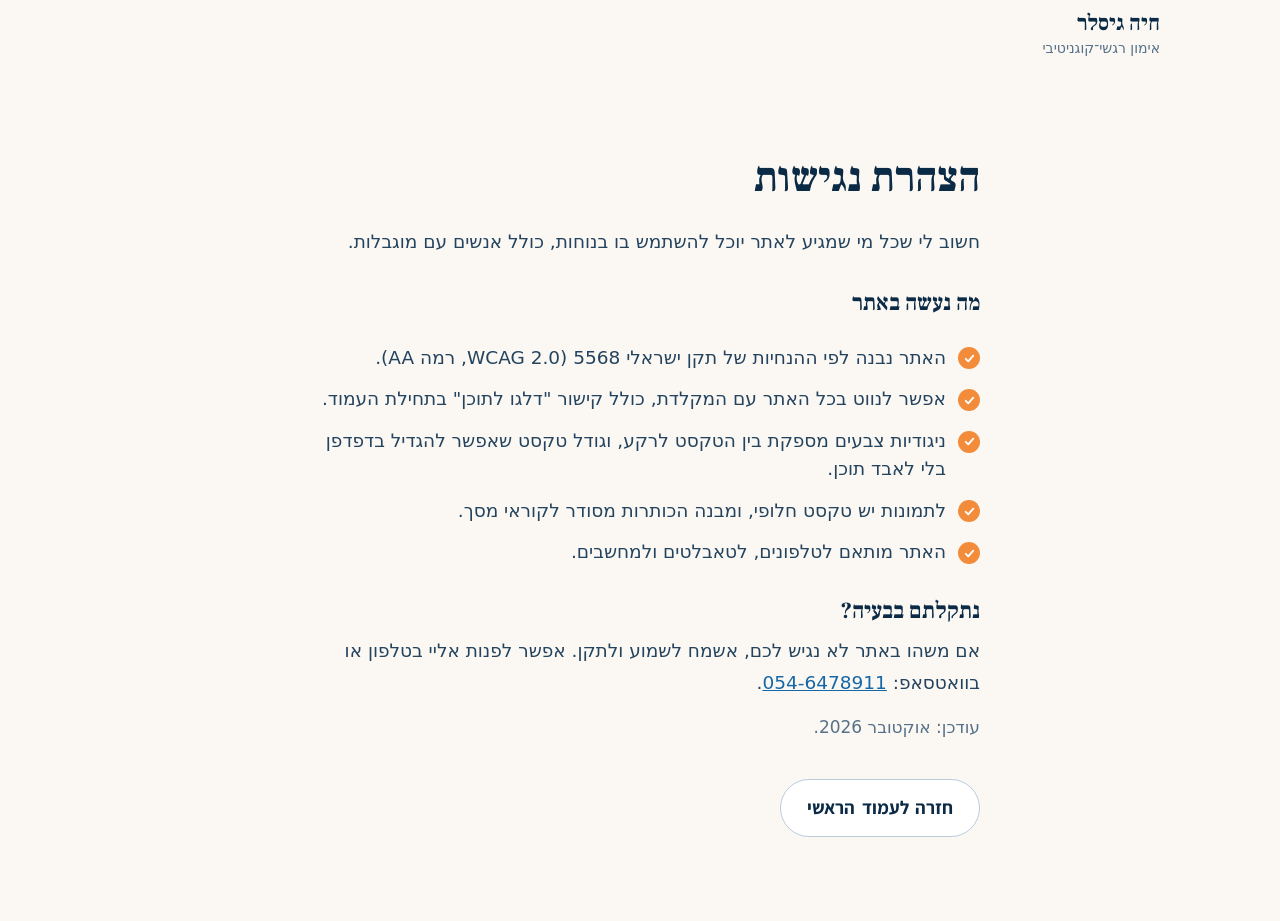
==== accessibility.html @ a6cf813e "website: v1 one-page site from Haya's text, her photo, accessibility page Co-Authored-By: Claude Opu" ====
<!doctype html>
<html lang="he" dir="rtl">
<head>
<meta charset="utf-8">
<meta name="viewport" content="width=device-width,initial-scale=1">
<meta name="robots" content="noindex,nofollow">
<title>הצהרת נגישות | חיה גיסלר</title>
<link rel="stylesheet" href="assets/fonts/fonts.css">
<link rel="stylesheet" href="assets/style.css">
</head>
<body>
<header class="top">
  <div class="wrap"><a class="brand" href="./"><b>חיה גיסלר</b><span>אימון רגשי־קוגניטיבי</span></a></div>
</header>
<main id="main">
<section>
  <div class="wrap narrow">
    <h2>הצהרת נגישות</h2>
    <p>חשוב לי שכל מי שמגיע לאתר יוכל להשתמש בו בנוחות, כולל אנשים עם מוגבלות.</p>
    <h3 style="margin-top:1.4em">מה נעשה באתר</h3>
    <ul class="checks" style="grid-template-columns:1fr">
      <li>האתר נבנה לפי ההנחיות של תקן ישראלי 5568 (<span class="ltr">WCAG 2.0</span>, רמה <span class="ltr">AA</span>).</li>
      <li>אפשר לנווט בכל האתר עם המקלדת, כולל קישור "דלגו לתוכן" בתחילת העמוד.</li>
      <li>ניגודיות צבעים מספקת בין הטקסט לרקע, וגודל טקסט שאפשר להגדיל בדפדפן בלי לאבד תוכן.</li>
      <li>לתמונות יש טקסט חלופי, ומבנה הכותרות מסודר לקוראי מסך.</li>
      <li>האתר מותאם לטלפונים, לטאבלטים ולמחשבים.</li>
    </ul>
    <h3 style="margin-top:1.4em">נתקלתם בבעיה?</h3>
    <p>אם משהו באתר לא נגיש לכם, אשמח לשמוע ולתקן. אפשר לפנות אליי בטלפון או בוואטסאפ: <a href="tel:+972546478911" class="ltr">054-6478911</a>.</p>
    <p class="small">עודכן: אוקטובר 2026.</p>
    <p style="margin-top:2em"><a class="btn btn-line" href="./">חזרה לעמוד הראשי</a></p>
  </div>
</section>
</main>
</body>
</html>
---- assets/fonts/fonts.css ----
@font-face{font-family:'Frank Ruhl Libre';font-style:normal;font-weight:300;font-display:swap;src:url(frank-ruhl-libre-hebrew-300-normal.woff2) format('woff2');unicode-range:U+0307-0308,U+0590-05FF,U+200C-2010,U+20AA,U+25CC,U+FB1D-FB4F}
@font-face{font-family:'Frank Ruhl Libre';font-style:normal;font-weight:300;font-display:swap;src:url(frank-ruhl-libre-latin-300-normal.woff2) format('woff2');unicode-range:U+0000-00FF,U+0131,U+0152-0153,U+02BB-02BC,U+02C6,U+02DA,U+02DC,U+0304,U+0308,U+0329,U+2000-206F,U+20AC,U+2122,U+2191,U+2193,U+2212,U+2215,U+FEFF,U+FFFD}
@font-face{font-family:'Frank Ruhl Libre';font-style:normal;font-weight:700;font-display:swap;src:url(frank-ruhl-libre-hebrew-700-normal.woff2) format('woff2');unicode-range:U+0307-0308,U+0590-05FF,U+200C-2010,U+20AA,U+25CC,U+FB1D-FB4F}
@font-face{font-family:'Frank Ruhl Libre';font-style:normal;font-weight:700;font-display:swap;src:url(frank-ruhl-libre-latin-700-normal.woff2) format('woff2');unicode-range:U+0000-00FF,U+0131,U+0152-0153,U+02BB-02BC,U+02C6,U+02DA,U+02DC,U+0304,U+0308,U+0329,U+2000-206F,U+20AC,U+2122,U+2191,U+2193,U+2212,U+2215,U+FEFF,U+FFFD}
@font-face{font-family:'Frank Ruhl Libre';font-style:normal;font-weight:900;font-display:swap;src:url(frank-ruhl-libre-hebrew-900-normal.woff2) format('woff2');unicode-range:U+0307-0308,U+0590-05FF,U+200C-2010,U+20AA,U+25CC,U+FB1D-FB4F}
@font-face{font-family:'Frank Ruhl Libre';font-style:normal;font-weight:900;font-display:swap;src:url(frank-ruhl-libre-latin-900-normal.woff2) format('woff2');unicode-range:U+0000-00FF,U+0131,U+0152-0153,U+02BB-02BC,U+02C6,U+02DA,U+02DC,U+0304,U+0308,U+0329,U+2000-206F,U+20AC,U+2122,U+2191,U+2193,U+2212,U+2215,U+FEFF,U+FFFD}
@font-face{font-family:'Assistant';font-style:normal;font-weight:400;font-display:swap;src:url(assistant-hebrew-400-normal.woff2) format('woff2');unicode-range:U+0307-0308,U+0590-05FF,U+200C-2010,U+20AA,U+25CC,U+FB1D-FB4F}
@font-face{font-family:'Assistant';font-style:normal;font-weight:400;font-display:swap;src:url(assistant-latin-400-normal.woff2) format('woff2');unicode-range:U+0000-00FF,U+0131,U+0152-0153,U+02BB-02BC,U+02C6,U+02DA,U+02DC,U+0304,U+0308,U+0329,U+2000-206F,U+20AC,U+2122,U+2191,U+2193,U+2212,U+2215,U+FEFF,U+FFFD}
@font-face{font-family:'Assistant';font-style:normal;font-weight:600;font-display:swap;src:url(assistant-hebrew-600-normal.woff2) format('woff2');unicode-range:U+0307-0308,U+0590-05FF,U+200C-2010,U+20AA,U+25CC,U+FB1D-FB4F}
@font-face{font-family:'Assistant';font-style:normal;font-weight:600;font-display:swap;src:url(assistant-latin-600-normal.woff2) format('woff2');unicode-range:U+0000-00FF,U+0131,U+0152-0153,U+02BB-02BC,U+02C6,U+02DA,U+02DC,U+0304,U+0308,U+0329,U+2000-206F,U+20AC,U+2122,U+2191,U+2193,U+2212,U+2215,U+FEFF,U+FFFD}
@font-face{font-family:'Assistant';font-style:normal;font-weight:700;font-display:swap;src:url(assistant-hebrew-700-normal.woff2) format('woff2');unicode-range:U+0307-0308,U+0590-05FF,U+200C-2010,U+20AA,U+25CC,U+FB1D-FB4F}
@font-face{font-family:'Assistant';font-style:normal;font-weight:700;font-display:swap;src:url(assistant-latin-700-normal.woff2) format('woff2');unicode-range:U+0000-00FF,U+0131,U+0152-0153,U+02BB-02BC,U+02C6,U+02DA,U+02DC,U+0304,U+0308,U+0329,U+2000-206F,U+20AC,U+2122,U+2191,U+2193,U+2212,U+2215,U+FEFF,U+FFFD}
@font-face{font-family:'Assistant';font-style:normal;font-weight:800;font-display:swap;src:url(assistant-hebrew-800-normal.woff2) format('woff2');unicode-range:U+0307-0308,U+0590-05FF,U+200C-2010,U+20AA,U+25CC,U+FB1D-FB4F}
@font-face{font-family:'Assistant';font-style:normal;font-weight:800;font-display:swap;src:url(assistant-latin-800-normal.woff2) format('woff2');unicode-range:U+0000-00FF,U+0131,U+0152-0153,U+02BB-02BC,U+02C6,U+02DA,U+02DC,U+0304,U+0308,U+0329,U+2000-206F,U+20AC,U+2122,U+2191,U+2193,U+2212,U+2215,U+FEFF,U+FFFD}
---- assets/style.css ----
/* חיה גיסלר: palette "sky" from brand.md, on a warm paper background */
:root{
  --paper:#FBF8F3; --sky:#EAF5FC; --sky2:#CDE8F7; --line:#DCE6EE;
  --ink:#0B2A45; --ink2:#23435E; --muted:#557089; --head:#1667A6;
  --accent:#F28C3B; --accentDark:#C85F12; --accentText:#B9560F; --deep:#0F3B63;
  --wa:#1DA851;
  --r:18px; --wrap:1080px;
}
*{box-sizing:border-box;margin:0;padding:0}
html{scroll-behavior:smooth;scroll-padding-top:76px}
body{font-family:'Assistant',system-ui,sans-serif;font-size:18.5px;line-height:1.7;color:var(--ink2);background:var(--paper);-webkit-font-smoothing:antialiased;text-rendering:optimizeLegibility}
img{max-width:100%;display:block}
a{color:var(--head)}
p{text-wrap:pretty}
p+p{margin-top:.9em}
b,strong{color:var(--ink);font-weight:700}
.ltr{direction:ltr;unicode-bidi:isolate;white-space:nowrap}
.wrap{max-width:var(--wrap);margin:0 auto;padding:0 20px}
.narrow{max-width:720px}
h1,h2,h3{font-family:'Frank Ruhl Libre',serif;color:var(--ink);line-height:1.2;text-wrap:balance}
h2{font-size:clamp(30px,4.2vw,42px);font-weight:700;margin-bottom:.55em}
h3{font-size:23px;font-weight:700;margin-bottom:.4em}
.kicker{display:block;font-family:'Assistant',sans-serif;font-size:15px;font-weight:700;letter-spacing:.06em;color:var(--accentText);margin-bottom:10px}
.lead{font-size:20.5px;color:var(--ink2)}
section{padding:84px 0}
.tint{background:var(--sky)}
.skip{position:absolute;right:-999px;top:8px;background:#fff;padding:8px 14px;border-radius:8px;z-index:100}
.skip:focus{right:8px}
:focus-visible{outline:3px solid var(--accent);outline-offset:3px;border-radius:4px}

/* buttons */
.btn{display:inline-flex;align-items:center;gap:10px;min-height:50px;padding:12px 26px;border-radius:999px;font-weight:700;font-size:18.5px;text-decoration:none;transition:background .15s,transform .15s}
.btn svg{width:22px;height:22px;flex:none}
.btn-main{background:var(--accent);color:#2A1300}
.btn-main:hover{background:#F59D55}
.btn-line{color:var(--ink);border:1.5px solid #B9CCDB;background:#fff}
.btn-line:hover{border-color:var(--ink)}
.btn:active{transform:translateY(1px)}

/* header */
.top{position:sticky;top:0;z-index:20;background:rgba(251,248,243,.94);backdrop-filter:saturate(1.4) blur(8px);border-bottom:1px solid transparent;transition:border-color .2s}
.top.scrolled{border-color:var(--line)}
.top .wrap{display:flex;align-items:center;justify-content:space-between;gap:20px;height:68px}
.brand{text-decoration:none;color:var(--ink);line-height:1.15}
.brand b{display:block;font-family:'Frank Ruhl Libre',serif;font-size:22px}
.brand span{font-size:14px;color:var(--muted)}
.nav{display:flex;gap:24px;list-style:none}
.nav a{color:var(--ink2);text-decoration:none;font-weight:600;font-size:16.5px}
.nav a:hover{color:var(--head)}
.top .btn{min-height:42px;padding:8px 18px;font-size:16.5px}

/* hero */
.hero{padding:56px 0 76px}
.hero .wrap{display:grid;grid-template-columns:1fr 300px;gap:72px;align-items:center}
.hero h1{font-size:clamp(40px,6vw,66px);font-weight:900;margin-bottom:.25em}
.hero h1 + .sub{font-family:'Frank Ruhl Libre',serif;font-size:clamp(22px,2.6vw,28px);font-weight:700;color:var(--head);line-height:1.35;margin-bottom:22px}
.hero .actions{display:flex;flex-wrap:wrap;gap:12px;margin-top:30px}
.meta{display:flex;flex-wrap:wrap;gap:6px 18px;margin-top:16px;font-size:16px;color:var(--muted)}
.meta span::before{content:"";display:inline-block;width:7px;height:7px;border-radius:50%;background:var(--accent);margin-left:8px;vertical-align:middle}
.portrait{position:relative}
.portrait img{width:100%;height:auto;aspect-ratio:4/4.7;object-fit:cover;object-position:50% 0;border-radius:200px 200px var(--r) var(--r);background:var(--sky2)}
.portrait figcaption{margin-top:12px;text-align:center;font-size:15.5px;color:var(--muted)}
.portrait figcaption b{font-family:'Frank Ruhl Libre',serif;font-size:19px;display:block;color:var(--ink)}

/* intro */
.intro .wrap{max-width:780px}
.pull{font-family:'Frank Ruhl Libre',serif;font-size:clamp(24px,3vw,30px);font-weight:700;color:var(--ink);line-height:1.35;margin:1.1em 0}
.pull.accent{color:var(--accentText)}
.intro .btn{margin-top:8px}

/* who */
.checks{list-style:none;display:grid;grid-template-columns:1fr 1fr;gap:14px 36px;margin:26px 0 30px}
.checks li{position:relative;padding-right:34px;line-height:1.5}
.checks li::before{content:"";position:absolute;right:0;top:.2em;width:22px;height:22px;border-radius:50%;background:var(--accent) url("data:image/svg+xml;utf8,<svg xmlns='http://www.w3.org/2000/svg' viewBox='0 0 24 24'><path d='M6 12.5l4 4 8-9' fill='none' stroke='white' stroke-width='3' stroke-linecap='round' stroke-linejoin='round'/></svg>") center/68% no-repeat}
.note{background:#fff;border-right:4px solid var(--accent);border-radius:10px;padding:20px 24px;font-size:19px;color:var(--ink)}

/* areas */
.areas{display:grid;grid-template-columns:repeat(2,1fr);gap:20px;margin-top:30px}
.area{background:#fff;border:1px solid var(--line);border-radius:var(--r);padding:28px 28px 24px}
.area:first-child{grid-column:1/-1}
.area h3 .ltr{font-family:'Assistant',sans-serif;font-weight:800;letter-spacing:.02em}
.area details{margin-top:10px}
.area summary{cursor:pointer;color:var(--head);font-weight:700;list-style:none;display:inline-flex;align-items:center;gap:6px;min-height:36px}
.area summary::-webkit-details-marker{display:none}
.area summary::after{content:"";width:8px;height:8px;border-left:2px solid currentColor;border-bottom:2px solid currentColor;transform:rotate(-45deg) translateY(-2px);transition:transform .2s}
.area details[open] summary{display:none}
.area details p{margin-top:.9em}

/* steps */
.steps{list-style:none;counter-reset:s;margin-top:34px;display:grid;gap:0}
.steps li{counter-increment:s;position:relative;padding:0 72px 30px 0}
.steps li::before{content:counter(s);position:absolute;right:0;top:-2px;width:48px;height:48px;border-radius:50%;background:#fff;border:2px solid var(--accent);color:var(--accentText);font-family:'Frank Ruhl Libre',serif;font-weight:900;font-size:22px;display:grid;place-items:center}
.steps li::after{content:"";position:absolute;right:23px;top:50px;bottom:4px;width:2px;background:var(--sky2)}
.steps li:last-child::after{display:none}
.steps h3{font-size:22px;margin-bottom:.15em}
.small{font-size:17px;color:var(--muted)}

/* approach */
.pillars{list-style:none;display:grid;grid-template-columns:repeat(5,1fr);gap:14px;margin:30px 0}
.pillars li{background:#fff;border-radius:14px;padding:20px 18px;border-top:4px solid var(--head);line-height:1.5;font-size:17px}
.pillars b{display:block;font-family:'Frank Ruhl Libre',serif;font-size:21px;color:var(--head);margin-bottom:4px}

/* about */
.about .wrap{display:grid;grid-template-columns:.6fr 1.4fr;gap:56px;align-items:start}
.about aside{position:sticky;top:100px}
.about aside blockquote{font-family:'Frank Ruhl Libre',serif;font-size:27px;font-weight:700;color:var(--ink);line-height:1.35;text-wrap:balance}
.about aside blockquote::before{content:"”";display:block;font-size:80px;line-height:.6;color:var(--accent);margin-bottom:8px}
.creds{margin-top:40px;padding-top:32px;border-top:1px solid var(--line)}
.creds ul{list-style:none;display:flex;flex-wrap:wrap;gap:8px;margin:4px 0 18px}
.creds li{background:var(--sky);color:var(--ink);font-weight:600;padding:6px 14px;border-radius:999px;font-size:16.5px}
.draft{margin-top:16px;border:1.5px dashed #E0A36B;background:#FFF6EC;color:#7A4A1E;border-radius:10px;padding:12px 16px;font-size:16px}

/* faq */
.faq details{border-bottom:1px solid var(--line)}
.faq details:first-of-type{border-top:1px solid var(--line)}
.faq summary{cursor:pointer;list-style:none;display:flex;justify-content:space-between;align-items:center;gap:20px;padding:20px 0;font-weight:700;font-size:20px;color:var(--ink)}
.faq summary::-webkit-details-marker{display:none}
.faq summary::after{content:"+";font-size:28px;font-weight:400;color:var(--accentText);line-height:1;transition:transform .2s}
.faq details[open] summary::after{transform:rotate(45deg)}
.faq details p{padding:0 0 22px;max-width:640px}

/* contact */
.contact{background:var(--deep);color:#D9E6F1;padding:88px 0}
.contact h2,.contact b{color:#fff}
.contact .wrap{max-width:760px;text-align:center}
.contact .actions{display:flex;flex-wrap:wrap;justify-content:center;gap:12px;margin:34px 0 18px}
.contact .btn-line{background:transparent;color:#fff;border-color:rgba(255,255,255,.45)}
.contact .btn-line:hover{border-color:#fff}
.sign{margin-top:30px;font-family:'Frank Ruhl Libre',serif;font-size:22px;color:#fff}
.sign small{display:block;font-family:'Assistant',sans-serif;font-size:16px;color:#AFC4D6;margin-top:4px}
.last{margin-top:26px;font-family:'Frank Ruhl Libre',serif;font-size:21px;color:#FFC79A}
footer{background:#0A2D4D;color:#9FB6CA;font-size:15px;padding:22px 0 26px}
footer .wrap{display:flex;flex-wrap:wrap;justify-content:space-between;gap:10px}
footer a{color:#CFE0EE}

/* floating WhatsApp, phones only */
.fab{display:none}

@media (max-width:900px){
  .nav{display:none}
  .hero .wrap,.about .wrap{grid-template-columns:1fr;gap:34px}
  .portrait{order:-1;display:flex;align-items:center;gap:16px}
  .portrait img{width:92px;height:92px;aspect-ratio:1;border-radius:50%;object-position:50% 12%;box-shadow:0 0 0 4px #fff,0 0 0 5px var(--line)}
  .portrait figcaption{margin:0;text-align:right}
  .about aside{position:static}
  .pillars{grid-template-columns:1fr 1fr}
  .pillars li:last-child{grid-column:1/-1}
}
@media (max-width:640px){
  body{font-size:18px}
  section{padding:60px 0}
  .hero{padding:28px 0 56px}
  .top .wrap{height:62px}
  .top .btn{display:none}
  .brand b{font-size:20px}
  .hero .actions .btn{flex:1 1 100%;justify-content:center}
  .checks,.areas{grid-template-columns:1fr}
  .area{padding:22px 20px 18px}
  .steps li{padding-right:62px}
  .contact .btn{flex:1 1 100%;justify-content:center}
  .fab{display:flex;position:fixed;left:16px;bottom:16px;z-index:30;width:58px;height:58px;border-radius:50%;background:var(--wa);color:#fff;align-items:center;justify-content:center;box-shadow:0 6px 18px rgba(0,0,0,.22);transition:opacity .2s}
  .fab svg{width:30px;height:30px}
  .fab.hide{opacity:0;pointer-events:none}
  footer{padding-bottom:90px}
}
@media (prefers-reduced-motion:reduce){html{scroll-behavior:auto}*{transition:none!important}}
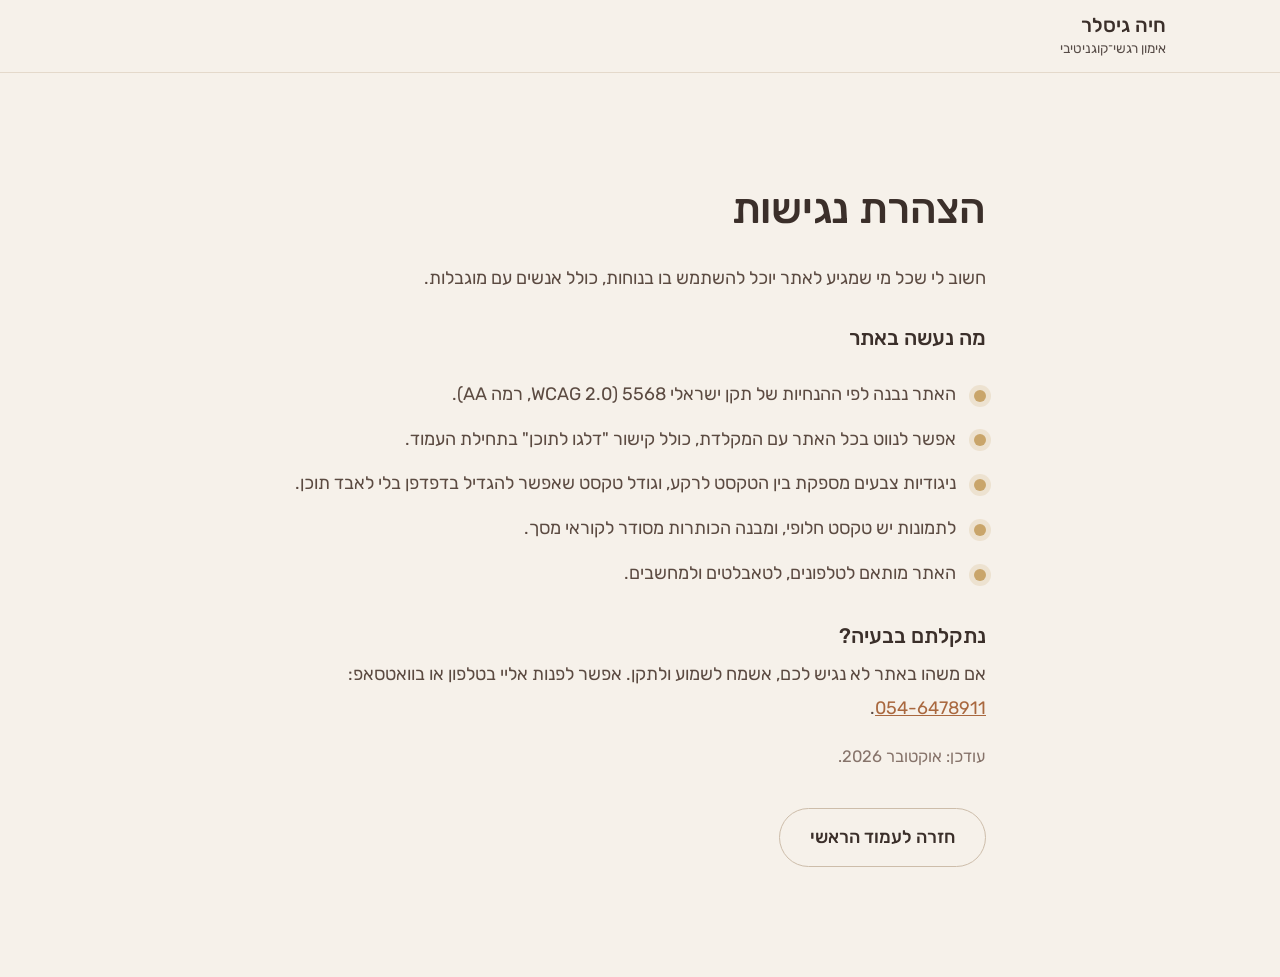
==== commit 082b6490: "website v2: full cover photo, warm calm palette (Or: more inviting, yoga-studio feel) Co-Authored-By" ====
--- a/accessibility.html
+++ b/accessibility.html
@@ -9,7 +9,7 @@
 <link rel="stylesheet" href="assets/style.css">
 </head>
 <body>
-<header class="top">
+<header class="top scrolled" style="position:sticky">
   <div class="wrap"><a class="brand" href="./"><b>חיה גיסלר</b><span>אימון רגשי־קוגניטיבי</span></a></div>
 </header>
 <main id="main">
--- a/assets/fonts/fonts.css
+++ b/assets/fonts/fonts.css
@@ -1,14 +1,9 @@
-@font-face{font-family:'Frank Ruhl Libre';font-style:normal;font-weight:300;font-display:swap;src:url(frank-ruhl-libre-hebrew-300-normal.woff2) format('woff2');unicode-range:U+0307-0308,U+0590-05FF,U+200C-2010,U+20AA,U+25CC,U+FB1D-FB4F}
-@font-face{font-family:'Frank Ruhl Libre';font-style:normal;font-weight:300;font-display:swap;src:url(frank-ruhl-libre-latin-300-normal.woff2) format('woff2');unicode-range:U+0000-00FF,U+0131,U+0152-0153,U+02BB-02BC,U+02C6,U+02DA,U+02DC,U+0304,U+0308,U+0329,U+2000-206F,U+20AC,U+2122,U+2191,U+2193,U+2212,U+2215,U+FEFF,U+FFFD}
-@font-face{font-family:'Frank Ruhl Libre';font-style:normal;font-weight:700;font-display:swap;src:url(frank-ruhl-libre-hebrew-700-normal.woff2) format('woff2');unicode-range:U+0307-0308,U+0590-05FF,U+200C-2010,U+20AA,U+25CC,U+FB1D-FB4F}
-@font-face{font-family:'Frank Ruhl Libre';font-style:normal;font-weight:700;font-display:swap;src:url(frank-ruhl-libre-latin-700-normal.woff2) format('woff2');unicode-range:U+0000-00FF,U+0131,U+0152-0153,U+02BB-02BC,U+02C6,U+02DA,U+02DC,U+0304,U+0308,U+0329,U+2000-206F,U+20AC,U+2122,U+2191,U+2193,U+2212,U+2215,U+FEFF,U+FFFD}
-@font-face{font-family:'Frank Ruhl Libre';font-style:normal;font-weight:900;font-display:swap;src:url(frank-ruhl-libre-hebrew-900-normal.woff2) format('woff2');unicode-range:U+0307-0308,U+0590-05FF,U+200C-2010,U+20AA,U+25CC,U+FB1D-FB4F}
-@font-face{font-family:'Frank Ruhl Libre';font-style:normal;font-weight:900;font-display:swap;src:url(frank-ruhl-libre-latin-900-normal.woff2) format('woff2');unicode-range:U+0000-00FF,U+0131,U+0152-0153,U+02BB-02BC,U+02C6,U+02DA,U+02DC,U+0304,U+0308,U+0329,U+2000-206F,U+20AC,U+2122,U+2191,U+2193,U+2212,U+2215,U+FEFF,U+FFFD}
-@font-face{font-family:'Assistant';font-style:normal;font-weight:400;font-display:swap;src:url(assistant-hebrew-400-normal.woff2) format('woff2');unicode-range:U+0307-0308,U+0590-05FF,U+200C-2010,U+20AA,U+25CC,U+FB1D-FB4F}
-@font-face{font-family:'Assistant';font-style:normal;font-weight:400;font-display:swap;src:url(assistant-latin-400-normal.woff2) format('woff2');unicode-range:U+0000-00FF,U+0131,U+0152-0153,U+02BB-02BC,U+02C6,U+02DA,U+02DC,U+0304,U+0308,U+0329,U+2000-206F,U+20AC,U+2122,U+2191,U+2193,U+2212,U+2215,U+FEFF,U+FFFD}
-@font-face{font-family:'Assistant';font-style:normal;font-weight:600;font-display:swap;src:url(assistant-hebrew-600-normal.woff2) format('woff2');unicode-range:U+0307-0308,U+0590-05FF,U+200C-2010,U+20AA,U+25CC,U+FB1D-FB4F}
-@font-face{font-family:'Assistant';font-style:normal;font-weight:600;font-display:swap;src:url(assistant-latin-600-normal.woff2) format('woff2');unicode-range:U+0000-00FF,U+0131,U+0152-0153,U+02BB-02BC,U+02C6,U+02DA,U+02DC,U+0304,U+0308,U+0329,U+2000-206F,U+20AC,U+2122,U+2191,U+2193,U+2212,U+2215,U+FEFF,U+FFFD}
-@font-face{font-family:'Assistant';font-style:normal;font-weight:700;font-display:swap;src:url(assistant-hebrew-700-normal.woff2) format('woff2');unicode-range:U+0307-0308,U+0590-05FF,U+200C-2010,U+20AA,U+25CC,U+FB1D-FB4F}
-@font-face{font-family:'Assistant';font-style:normal;font-weight:700;font-display:swap;src:url(assistant-latin-700-normal.woff2) format('woff2');unicode-range:U+0000-00FF,U+0131,U+0152-0153,U+02BB-02BC,U+02C6,U+02DA,U+02DC,U+0304,U+0308,U+0329,U+2000-206F,U+20AC,U+2122,U+2191,U+2193,U+2212,U+2215,U+FEFF,U+FFFD}
-@font-face{font-family:'Assistant';font-style:normal;font-weight:800;font-display:swap;src:url(assistant-hebrew-800-normal.woff2) format('woff2');unicode-range:U+0307-0308,U+0590-05FF,U+200C-2010,U+20AA,U+25CC,U+FB1D-FB4F}
-@font-face{font-family:'Assistant';font-style:normal;font-weight:800;font-display:swap;src:url(assistant-latin-800-normal.woff2) format('woff2');unicode-range:U+0000-00FF,U+0131,U+0152-0153,U+02BB-02BC,U+02C6,U+02DA,U+02DC,U+0304,U+0308,U+0329,U+2000-206F,U+20AC,U+2122,U+2191,U+2193,U+2212,U+2215,U+FEFF,U+FFFD}
+/* Rubik (OFL), same font as bula.co.il. From @fontsource/rubik 5.3.0 */
+@font-face{font-family:'Rubik';font-style:normal;font-weight:400;font-display:swap;src:url(rubik-hebrew-400-normal.woff2) format('woff2');unicode-range:U+0307-0308,U+0590-05FF,U+200C-2010,U+20AA,U+25CC,U+FB1D-FB4F}
+@font-face{font-family:'Rubik';font-style:normal;font-weight:400;font-display:swap;src:url(rubik-latin-400-normal.woff2) format('woff2');unicode-range:U+0000-00FF,U+0131,U+0152-0153,U+02BB-02BC,U+02C6,U+02DA,U+02DC,U+0304,U+0308,U+0329,U+2000-206F,U+20AC,U+2122,U+2191,U+2193,U+2212,U+2215,U+FEFF,U+FFFD}
+@font-face{font-family:'Rubik';font-style:normal;font-weight:500;font-display:swap;src:url(rubik-hebrew-500-normal.woff2) format('woff2');unicode-range:U+0307-0308,U+0590-05FF,U+200C-2010,U+20AA,U+25CC,U+FB1D-FB4F}
+@font-face{font-family:'Rubik';font-style:normal;font-weight:500;font-display:swap;src:url(rubik-latin-500-normal.woff2) format('woff2');unicode-range:U+0000-00FF,U+0131,U+0152-0153,U+02BB-02BC,U+02C6,U+02DA,U+02DC,U+0304,U+0308,U+0329,U+2000-206F,U+20AC,U+2122,U+2191,U+2193,U+2212,U+2215,U+FEFF,U+FFFD}
+@font-face{font-family:'Rubik';font-style:normal;font-weight:700;font-display:swap;src:url(rubik-hebrew-700-normal.woff2) format('woff2');unicode-range:U+0307-0308,U+0590-05FF,U+200C-2010,U+20AA,U+25CC,U+FB1D-FB4F}
+@font-face{font-family:'Rubik';font-style:normal;font-weight:700;font-display:swap;src:url(rubik-latin-700-normal.woff2) format('woff2');unicode-range:U+0000-00FF,U+0131,U+0152-0153,U+02BB-02BC,U+02C6,U+02DA,U+02DC,U+0304,U+0308,U+0329,U+2000-206F,U+20AC,U+2122,U+2191,U+2193,U+2212,U+2215,U+FEFF,U+FFFD}
+@font-face{font-family:'Rubik';font-style:normal;font-weight:800;font-display:swap;src:url(rubik-hebrew-800-normal.woff2) format('woff2');unicode-range:U+0307-0308,U+0590-05FF,U+200C-2010,U+20AA,U+25CC,U+FB1D-FB4F}
+@font-face{font-family:'Rubik';font-style:normal;font-weight:800;font-display:swap;src:url(rubik-latin-800-normal.woff2) format('woff2');unicode-range:U+0000-00FF,U+0131,U+0152-0153,U+02BB-02BC,U+02C6,U+02DA,U+02DC,U+0304,U+0308,U+0329,U+2000-206F,U+20AC,U+2122,U+2191,U+2193,U+2212,U+2215,U+FEFF,U+FFFD}
--- a/assets/style.css
+++ b/assets/style.css
@@ -1,166 +1,191 @@
-/* חיה גיסלר: palette "sky" from brand.md, on a warm paper background */
+/* חיה גיסלר: warm and calm (v2, after Or 17.10: "more inviting, like a yoga studio").
+   Colors come from the cover photo: cream and wheat from the field, soft sky from above. */
 :root{
-  --paper:#FBF8F3; --sky:#EAF5FC; --sky2:#CDE8F7; --line:#DCE6EE;
-  --ink:#0B2A45; --ink2:#23435E; --muted:#557089; --head:#1667A6;
-  --accent:#F28C3B; --accentDark:#C85F12; --accentText:#B9560F; --deep:#0F3B63;
-  --wa:#1DA851;
-  --r:18px; --wrap:1080px;
+  --cream:#F6F1EA; --paper:#FBF8F3; --sand:#EDE3D5; --sky:#EAF2F7; --sky2:#C9DFEC;
+  --ink:#3B2F2A; --ink2:#5B4A41; --muted:#86736A; --head:#4E7FA6;
+  --accent:#A9683F; --accentHover:#93572F; --wheat:#C9A56A; --line:#E4D9CB;
+  --wa:#25D366; --r:20px; --wrap:1100px;
 }
 *{box-sizing:border-box;margin:0;padding:0}
-html{scroll-behavior:smooth;scroll-padding-top:76px}
-body{font-family:'Assistant',system-ui,sans-serif;font-size:18.5px;line-height:1.7;color:var(--ink2);background:var(--paper);-webkit-font-smoothing:antialiased;text-rendering:optimizeLegibility}
+html{scroll-behavior:smooth;scroll-padding-top:72px}
+body{font-family:'Rubik',system-ui,sans-serif;font-weight:400;font-size:18px;line-height:1.85;color:var(--ink2);background:var(--cream);-webkit-font-smoothing:antialiased}
 img{max-width:100%;display:block}
-a{color:var(--head)}
+a{color:var(--accent)}
 p{text-wrap:pretty}
-p+p{margin-top:.9em}
-b,strong{color:var(--ink);font-weight:700}
+p+p{margin-top:1em}
+b,strong{color:var(--ink);font-weight:500}
 .ltr{direction:ltr;unicode-bidi:isolate;white-space:nowrap}
-.wrap{max-width:var(--wrap);margin:0 auto;padding:0 20px}
-.narrow{max-width:720px}
-h1,h2,h3{font-family:'Frank Ruhl Libre',serif;color:var(--ink);line-height:1.2;text-wrap:balance}
-h2{font-size:clamp(30px,4.2vw,42px);font-weight:700;margin-bottom:.55em}
-h3{font-size:23px;font-weight:700;margin-bottom:.4em}
-.kicker{display:block;font-family:'Assistant',sans-serif;font-size:15px;font-weight:700;letter-spacing:.06em;color:var(--accentText);margin-bottom:10px}
-.lead{font-size:20.5px;color:var(--ink2)}
-section{padding:84px 0}
-.tint{background:var(--sky)}
+.wrap{max-width:var(--wrap);margin:0 auto;padding:0 24px}
+.narrow{max-width:740px}
+h1,h2,h3{color:var(--ink);font-weight:500;line-height:1.3;text-wrap:balance}
+h2{font-size:clamp(30px,3.8vw,42px);margin-bottom:.6em;letter-spacing:-.005em}
+h3{font-size:21px;margin-bottom:.45em}
+.kicker{display:inline-flex;align-items:center;gap:10px;font-size:15px;font-weight:500;letter-spacing:.08em;color:var(--head);margin-bottom:14px}
+.kicker::before{content:"";width:26px;height:1px;background:currentColor;opacity:.7}
+.lead{font-size:21px;line-height:1.75;color:var(--ink)}
+section{padding:110px 0}
+.tint{background:var(--paper)}
 .skip{position:absolute;right:-999px;top:8px;background:#fff;padding:8px 14px;border-radius:8px;z-index:100}
 .skip:focus{right:8px}
-:focus-visible{outline:3px solid var(--accent);outline-offset:3px;border-radius:4px}
+:focus-visible{outline:2px solid var(--accent);outline-offset:3px;border-radius:4px}
 
 /* buttons */
-.btn{display:inline-flex;align-items:center;gap:10px;min-height:50px;padding:12px 26px;border-radius:999px;font-weight:700;font-size:18.5px;text-decoration:none;transition:background .15s,transform .15s}
-.btn svg{width:22px;height:22px;flex:none}
-.btn-main{background:var(--accent);color:#2A1300}
-.btn-main:hover{background:#F59D55}
-.btn-line{color:var(--ink);border:1.5px solid #B9CCDB;background:#fff}
+.btn{display:inline-flex;align-items:center;justify-content:center;gap:10px;min-height:52px;padding:12px 30px;border-radius:999px;font-weight:500;font-size:18px;text-decoration:none;transition:background .2s,border-color .2s,transform .2s}
+.btn svg{width:21px;height:21px;flex:none}
+.btn-main{background:var(--accent);color:#fff}
+.btn-main:hover{background:var(--accentHover)}
+.btn-line{color:var(--ink);border:1px solid #CDBDAA;background:transparent}
 .btn-line:hover{border-color:var(--ink)}
 .btn:active{transform:translateY(1px)}
+.actions{display:flex;flex-wrap:wrap;gap:12px}
 
-/* header */
-.top{position:sticky;top:0;z-index:20;background:rgba(251,248,243,.94);backdrop-filter:saturate(1.4) blur(8px);border-bottom:1px solid transparent;transition:border-color .2s}
-.top.scrolled{border-color:var(--line)}
-.top .wrap{display:flex;align-items:center;justify-content:space-between;gap:20px;height:68px}
-.brand{text-decoration:none;color:var(--ink);line-height:1.15}
-.brand b{display:block;font-family:'Frank Ruhl Libre',serif;font-size:22px}
-.brand span{font-size:14px;color:var(--muted)}
-.nav{display:flex;gap:24px;list-style:none}
-.nav a{color:var(--ink2);text-decoration:none;font-weight:600;font-size:16.5px}
-.nav a:hover{color:var(--head)}
-.top .btn{min-height:42px;padding:8px 18px;font-size:16.5px}
+/* header: transparent over the cover, cream after it */
+.top{position:fixed;inset:0 0 auto;z-index:20;transition:background .35s,box-shadow .35s}
+.top .wrap{display:flex;align-items:center;justify-content:space-between;gap:20px;height:72px}
+.brand{text-decoration:none;color:#fff;line-height:1.2;transition:color .35s}
+.brand b{display:block;font-size:20px;font-weight:500}
+.brand span{font-size:13.5px;opacity:.85}
+.nav{display:flex;gap:28px;list-style:none}
+.nav a{color:#fff;text-decoration:none;font-size:16px;opacity:.92;transition:color .35s}
+.nav a:hover{opacity:1}
+.top .btn{min-height:42px;padding:8px 20px;font-size:16px;background:rgba(255,255,255,.18);border:1px solid rgba(255,255,255,.6);color:#fff;backdrop-filter:blur(6px)}
+.top.scrolled{background:rgba(246,241,234,.94);backdrop-filter:blur(10px);box-shadow:0 1px 0 var(--line)}
+.top.scrolled .brand,.top.scrolled .nav a{color:var(--ink)}
+.top.scrolled .btn{background:var(--accent);border-color:var(--accent)}
+.top .brand b,.top .nav a{text-shadow:0 1px 12px rgba(30,50,70,.25)}
+.top.scrolled .brand b,.top.scrolled .nav a{text-shadow:none}
 
-/* hero */
-.hero{padding:56px 0 76px}
-.hero .wrap{display:grid;grid-template-columns:1fr 300px;gap:72px;align-items:center}
-.hero h1{font-size:clamp(40px,6vw,66px);font-weight:900;margin-bottom:.25em}
-.hero h1 + .sub{font-family:'Frank Ruhl Libre',serif;font-size:clamp(22px,2.6vw,28px);font-weight:700;color:var(--head);line-height:1.35;margin-bottom:22px}
-.hero .actions{display:flex;flex-wrap:wrap;gap:12px;margin-top:30px}
-.meta{display:flex;flex-wrap:wrap;gap:6px 18px;margin-top:16px;font-size:16px;color:var(--muted)}
-.meta span::before{content:"";display:inline-block;width:7px;height:7px;border-radius:50%;background:var(--accent);margin-left:8px;vertical-align:middle}
-.portrait{position:relative}
-.portrait img{width:100%;height:auto;aspect-ratio:4/4.7;object-fit:cover;object-position:50% 0;border-radius:200px 200px var(--r) var(--r);background:var(--sky2)}
-.portrait figcaption{margin-top:12px;text-align:center;font-size:15.5px;color:var(--muted)}
-.portrait figcaption b{font-family:'Frank Ruhl Libre',serif;font-size:19px;display:block;color:var(--ink)}
+/* cover */
+.cover{position:relative;min-height:100svh;padding:0;display:flex;align-items:center;justify-content:center;text-align:center;color:#fff;overflow:hidden;background:#8DB7DA}
+.cover-img{position:absolute;inset:0;width:100%;height:100%;object-fit:cover;object-position:20% 70%}
+.cover::after{content:"";position:absolute;inset:0;background:linear-gradient(180deg,rgba(38,62,86,.42) 0%,rgba(38,62,86,.22) 45%,rgba(60,45,30,.12) 100%)}
+.cover-text{position:relative;z-index:2;max-width:820px;padding:120px 24px 110px}
+.cover-name{font-size:17px;letter-spacing:.12em;opacity:.95;margin-bottom:18px}
+.cover h1{color:#fff;font-size:clamp(44px,7vw,84px);font-weight:500;line-height:1.1;letter-spacing:-.01em;text-shadow:0 2px 30px rgba(20,40,60,.35)}
+.cover .sub{font-size:clamp(20px,2.4vw,26px);font-weight:300;margin:16px 0 36px;text-shadow:0 1px 16px rgba(20,40,60,.4)}
+.cover .actions{justify-content:center}
+.cover .btn-main{box-shadow:0 10px 30px -10px rgba(60,30,10,.5)}
+.meta{display:flex;flex-wrap:wrap;justify-content:center;gap:6px 22px;margin-top:22px;font-size:15.5px;opacity:.95;text-shadow:0 1px 10px rgba(20,40,60,.45)}
+.meta span::before{content:"";display:inline-block;width:5px;height:5px;border-radius:50%;background:currentColor;margin-left:9px;vertical-align:middle}
+.cue{position:absolute;z-index:2;bottom:24px;left:50%;transform:translateX(-50%);color:#fff;opacity:.85;width:44px;height:44px;display:grid;place-items:center;animation:float 2.6s ease-in-out infinite}
+.cue svg{width:28px;height:28px}
+@keyframes float{50%{transform:translate(-50%,6px)}}
 
-/* intro */
-.intro .wrap{max-width:780px}
-.pull{font-family:'Frank Ruhl Libre',serif;font-size:clamp(24px,3vw,30px);font-weight:700;color:var(--ink);line-height:1.35;margin:1.1em 0}
-.pull.accent{color:var(--accentText)}
-.intro .btn{margin-top:8px}
+/* intro with Haya's photo */
+.intro .wrap{display:grid;grid-template-columns:240px 1fr;gap:72px;align-items:start;max-width:1000px}
+.portrait img{width:100%;height:auto;aspect-ratio:4/4.7;object-fit:cover;object-position:50% 0;border-radius:14px;background:var(--sand);border:7px solid #fff;box-shadow:0 1px 2px rgba(59,47,42,.06),0 18px 40px -20px rgba(59,47,42,.35)}
+.portrait figcaption{margin-top:14px;text-align:center;font-size:15px;color:var(--muted);line-height:1.5}
+.portrait figcaption b{display:block;font-size:19px}
+.intro .portrait{position:sticky;top:110px}
+.pull{font-size:clamp(24px,2.8vw,30px);font-weight:400;color:var(--ink);line-height:1.4;margin:1.2em 0}
+.pull.accent{color:var(--accent)}
+.intro .actions{margin-top:6px}
 
 /* who */
-.checks{list-style:none;display:grid;grid-template-columns:1fr 1fr;gap:14px 36px;margin:26px 0 30px}
-.checks li{position:relative;padding-right:34px;line-height:1.5}
-.checks li::before{content:"";position:absolute;right:0;top:.2em;width:22px;height:22px;border-radius:50%;background:var(--accent) url("data:image/svg+xml;utf8,<svg xmlns='http://www.w3.org/2000/svg' viewBox='0 0 24 24'><path d='M6 12.5l4 4 8-9' fill='none' stroke='white' stroke-width='3' stroke-linecap='round' stroke-linejoin='round'/></svg>") center/68% no-repeat}
-.note{background:#fff;border-right:4px solid var(--accent);border-radius:10px;padding:20px 24px;font-size:19px;color:var(--ink)}
+.checks{list-style:none;display:grid;grid-template-columns:1fr 1fr;gap:16px 40px;margin:28px 0 34px}
+.checks li{position:relative;padding-right:30px;line-height:1.6}
+.checks li::before{content:"";position:absolute;right:0;top:.55em;width:12px;height:12px;border-radius:50%;background:var(--wheat);box-shadow:0 0 0 5px rgba(201,165,106,.2)}
+.note{background:var(--sky);border-radius:var(--r);padding:26px 30px;font-size:19px;color:var(--ink)}
 
 /* areas */
-.areas{display:grid;grid-template-columns:repeat(2,1fr);gap:20px;margin-top:30px}
-.area{background:#fff;border:1px solid var(--line);border-radius:var(--r);padding:28px 28px 24px}
-.area:first-child{grid-column:1/-1}
-.area h3 .ltr{font-family:'Assistant',sans-serif;font-weight:800;letter-spacing:.02em}
-.area details{margin-top:10px}
-.area summary{cursor:pointer;color:var(--head);font-weight:700;list-style:none;display:inline-flex;align-items:center;gap:6px;min-height:36px}
+.areas{display:grid;grid-template-columns:repeat(2,1fr);gap:22px;margin-top:34px}
+.area{background:#fff;border-radius:var(--r);padding:34px 32px 28px;box-shadow:0 20px 40px -32px rgba(59,47,42,.35)}
+.area:first-child{grid-column:1/-1;background:var(--sky)}
+.area h3{font-size:22px}
+.area details{margin-top:8px}
+.area summary{cursor:pointer;color:var(--accent);font-weight:500;list-style:none;display:inline-flex;align-items:center;gap:8px;min-height:40px}
 .area summary::-webkit-details-marker{display:none}
-.area summary::after{content:"";width:8px;height:8px;border-left:2px solid currentColor;border-bottom:2px solid currentColor;transform:rotate(-45deg) translateY(-2px);transition:transform .2s}
+.area summary::after{content:"";width:7px;height:7px;border-left:1.5px solid currentColor;border-bottom:1.5px solid currentColor;transform:rotate(-45deg) translateY(-2px)}
 .area details[open] summary{display:none}
-.area details p{margin-top:.9em}
+.area details p{margin-top:1em}
 
 /* steps */
-.steps{list-style:none;counter-reset:s;margin-top:34px;display:grid;gap:0}
-.steps li{counter-increment:s;position:relative;padding:0 72px 30px 0}
-.steps li::before{content:counter(s);position:absolute;right:0;top:-2px;width:48px;height:48px;border-radius:50%;background:#fff;border:2px solid var(--accent);color:var(--accentText);font-family:'Frank Ruhl Libre',serif;font-weight:900;font-size:22px;display:grid;place-items:center}
-.steps li::after{content:"";position:absolute;right:23px;top:50px;bottom:4px;width:2px;background:var(--sky2)}
+.steps{list-style:none;counter-reset:s;margin-top:40px}
+.steps li{counter-increment:s;position:relative;padding:0 76px 36px 0}
+.steps li::before{content:counter(s);position:absolute;right:0;top:-4px;width:50px;height:50px;border-radius:50%;background:var(--sand);color:var(--ink);font-size:20px;font-weight:500;display:grid;place-items:center}
+.steps li::after{content:"";position:absolute;right:24px;top:54px;bottom:6px;width:1px;background:var(--line)}
 .steps li:last-child::after{display:none}
-.steps h3{font-size:22px;margin-bottom:.15em}
-.small{font-size:17px;color:var(--muted)}
+.steps h3{margin-bottom:.2em}
+.small{font-size:16.5px;color:var(--muted)}
 
 /* approach */
-.pillars{list-style:none;display:grid;grid-template-columns:repeat(5,1fr);gap:14px;margin:30px 0}
-.pillars li{background:#fff;border-radius:14px;padding:20px 18px;border-top:4px solid var(--head);line-height:1.5;font-size:17px}
-.pillars b{display:block;font-family:'Frank Ruhl Libre',serif;font-size:21px;color:var(--head);margin-bottom:4px}
+#approach{background:linear-gradient(180deg,var(--sky) 0%,var(--paper) 100%)}
+.pillars{list-style:none;display:grid;grid-template-columns:repeat(5,1fr);gap:16px;margin:36px 0}
+.pillars li{background:rgba(255,255,255,.75);border-radius:var(--r);padding:26px 20px;line-height:1.6;font-size:16.5px;text-align:center}
+.pillars b{display:block;font-size:21px;font-weight:500;color:var(--head);margin-bottom:6px}
 
 /* about */
-.about .wrap{display:grid;grid-template-columns:.6fr 1.4fr;gap:56px;align-items:start}
-.about aside{position:sticky;top:100px}
-.about aside blockquote{font-family:'Frank Ruhl Libre',serif;font-size:27px;font-weight:700;color:var(--ink);line-height:1.35;text-wrap:balance}
-.about aside blockquote::before{content:"”";display:block;font-size:80px;line-height:.6;color:var(--accent);margin-bottom:8px}
-.creds{margin-top:40px;padding-top:32px;border-top:1px solid var(--line)}
-.creds ul{list-style:none;display:flex;flex-wrap:wrap;gap:8px;margin:4px 0 18px}
-.creds li{background:var(--sky);color:var(--ink);font-weight:600;padding:6px 14px;border-radius:999px;font-size:16.5px}
-.draft{margin-top:16px;border:1.5px dashed #E0A36B;background:#FFF6EC;color:#7A4A1E;border-radius:10px;padding:12px 16px;font-size:16px}
+.about .wrap{display:grid;grid-template-columns:.65fr 1.35fr;gap:64px;align-items:start}
+.about aside{position:sticky;top:110px}
+.about blockquote{font-size:28px;font-weight:300;color:var(--ink);line-height:1.45;text-wrap:balance}
+.about blockquote::before{content:"”";display:block;font-size:84px;line-height:.55;color:var(--wheat);margin-bottom:10px;font-weight:400}
+.creds{margin-top:44px;padding-top:36px;border-top:1px solid var(--line)}
+.creds ul{list-style:none;display:flex;flex-wrap:wrap;gap:8px;margin:6px 0 20px}
+.creds li{background:var(--sand);color:var(--ink);padding:6px 16px;border-radius:999px;font-size:15.5px}
+.draft{margin-top:18px;border:1px dashed var(--wheat);background:#FFF8EC;color:#7A5A2E;border-radius:12px;padding:12px 16px;font-size:15.5px}
 
 /* faq */
 .faq details{border-bottom:1px solid var(--line)}
 .faq details:first-of-type{border-top:1px solid var(--line)}
-.faq summary{cursor:pointer;list-style:none;display:flex;justify-content:space-between;align-items:center;gap:20px;padding:20px 0;font-weight:700;font-size:20px;color:var(--ink)}
+.faq summary{cursor:pointer;list-style:none;display:flex;justify-content:space-between;align-items:center;gap:20px;padding:22px 0;font-weight:500;font-size:19px;color:var(--ink)}
 .faq summary::-webkit-details-marker{display:none}
-.faq summary::after{content:"+";font-size:28px;font-weight:400;color:var(--accentText);line-height:1;transition:transform .2s}
+.faq summary::after{content:"+";font-size:26px;font-weight:300;color:var(--accent);line-height:1;transition:transform .25s}
 .faq details[open] summary::after{transform:rotate(45deg)}
-.faq details p{padding:0 0 22px;max-width:640px}
+.faq details p{padding:0 0 24px;max-width:640px}
 
-/* contact */
-.contact{background:var(--deep);color:#D9E6F1;padding:88px 0}
-.contact h2,.contact b{color:#fff}
-.contact .wrap{max-width:760px;text-align:center}
-.contact .actions{display:flex;flex-wrap:wrap;justify-content:center;gap:12px;margin:34px 0 18px}
-.contact .btn-line{background:transparent;color:#fff;border-color:rgba(255,255,255,.45)}
-.contact .btn-line:hover{border-color:#fff}
-.sign{margin-top:30px;font-family:'Frank Ruhl Libre',serif;font-size:22px;color:#fff}
-.sign small{display:block;font-family:'Assistant',sans-serif;font-size:16px;color:#AFC4D6;margin-top:4px}
-.last{margin-top:26px;font-family:'Frank Ruhl Libre',serif;font-size:21px;color:#FFC79A}
-footer{background:#0A2D4D;color:#9FB6CA;font-size:15px;padding:22px 0 26px}
+/* contact: warm, light, like late afternoon */
+.contact{background:linear-gradient(180deg,var(--sky) 0%,#F4E6D6 100%);text-align:center}
+.contact .wrap{max-width:760px}
+.contact .actions{justify-content:center;margin:36px 0 16px}
+.sign{margin-top:34px;font-size:21px;color:var(--ink)}
+.sign small{display:block;font-size:15px;color:var(--muted);margin-top:4px}
+.last{margin-top:28px;font-size:22px;font-weight:300;color:var(--accent)}
+footer{background:var(--cream);color:var(--muted);font-size:14.5px;padding:26px 0 30px;border-top:1px solid var(--line)}
 footer .wrap{display:flex;flex-wrap:wrap;justify-content:space-between;gap:10px}
-footer a{color:#CFE0EE}
+footer a{color:var(--ink2)}
 
-/* floating WhatsApp, phones only */
+/* fade-in on scroll (only when JS runs; content is visible without it) */
+.js .reveal{opacity:0;transform:translateY(18px);transition:opacity .9s ease,transform .9s ease}
+.js .reveal.in{opacity:1;transform:none}
+
 .fab{display:none}
 
 @media (max-width:900px){
   .nav{display:none}
-  .hero .wrap,.about .wrap{grid-template-columns:1fr;gap:34px}
-  .portrait{order:-1;display:flex;align-items:center;gap:16px}
-  .portrait img{width:92px;height:92px;aspect-ratio:1;border-radius:50%;object-position:50% 12%;box-shadow:0 0 0 4px #fff,0 0 0 5px var(--line)}
-  .portrait figcaption{margin:0;text-align:right}
+  .intro .wrap,.about .wrap{grid-template-columns:1fr;gap:36px}
+  .intro .portrait{position:static;display:flex;align-items:center;gap:18px}
+  .intro .portrait img{width:104px;height:122px;aspect-ratio:auto;border-width:5px;border-radius:12px;object-position:50% 30%}
+  .intro .portrait figcaption{margin:0;text-align:right}
   .about aside{position:static}
   .pillars{grid-template-columns:1fr 1fr}
   .pillars li:last-child{grid-column:1/-1}
 }
 @media (max-width:640px){
-  body{font-size:18px}
-  section{padding:60px 0}
-  .hero{padding:28px 0 56px}
-  .top .wrap{height:62px}
+  body{font-size:17.5px}
+  section{padding:76px 0}
+  .wrap{padding:0 20px}
+  .top .wrap{height:64px}
   .top .btn{display:none}
-  .brand b{font-size:20px}
-  .hero .actions .btn{flex:1 1 100%;justify-content:center}
+  .cover{align-items:flex-start}
+  .cover-img{object-position:18% 100%}
+  .cover::after{background:linear-gradient(180deg,rgba(38,62,86,.5) 0%,rgba(38,62,86,.18) 40%,rgba(38,62,86,0) 60%)}
+  .cover-text{padding:104px 20px 0}
+  .cover-name{display:none}
+  .cover .sub{font-size:19px;margin:10px 0 0}
+  .cover .actions,.cover .meta{display:none}
+  .intro .lead{font-size:19.5px}
+  .lead{font-size:19.5px}
   .checks,.areas{grid-template-columns:1fr}
-  .area{padding:22px 20px 18px}
-  .steps li{padding-right:62px}
-  .contact .btn{flex:1 1 100%;justify-content:center}
-  .fab{display:flex;position:fixed;left:16px;bottom:16px;z-index:30;width:58px;height:58px;border-radius:50%;background:var(--wa);color:#fff;align-items:center;justify-content:center;box-shadow:0 6px 18px rgba(0,0,0,.22);transition:opacity .2s}
+  .area{padding:26px 22px 22px}
+  .steps li{padding-right:66px}
+  .contact .btn{flex:1 1 100%}
+  .fab{display:flex;position:fixed;left:16px;bottom:16px;z-index:30;width:58px;height:58px;border-radius:50%;background:var(--wa);color:#fff;align-items:center;justify-content:center;box-shadow:0 6px 18px rgba(0,0,0,.2);transition:opacity .25s}
   .fab svg{width:30px;height:30px}
   .fab.hide{opacity:0;pointer-events:none}
-  footer{padding-bottom:90px}
+  footer{padding-bottom:92px}
 }
-@media (prefers-reduced-motion:reduce){html{scroll-behavior:auto}*{transition:none!important}}
+@media (prefers-reduced-motion:reduce){
+  html{scroll-behavior:auto}
+  *{transition:none!important;animation:none!important}
+  .js .reveal{opacity:1;transform:none}
+}
